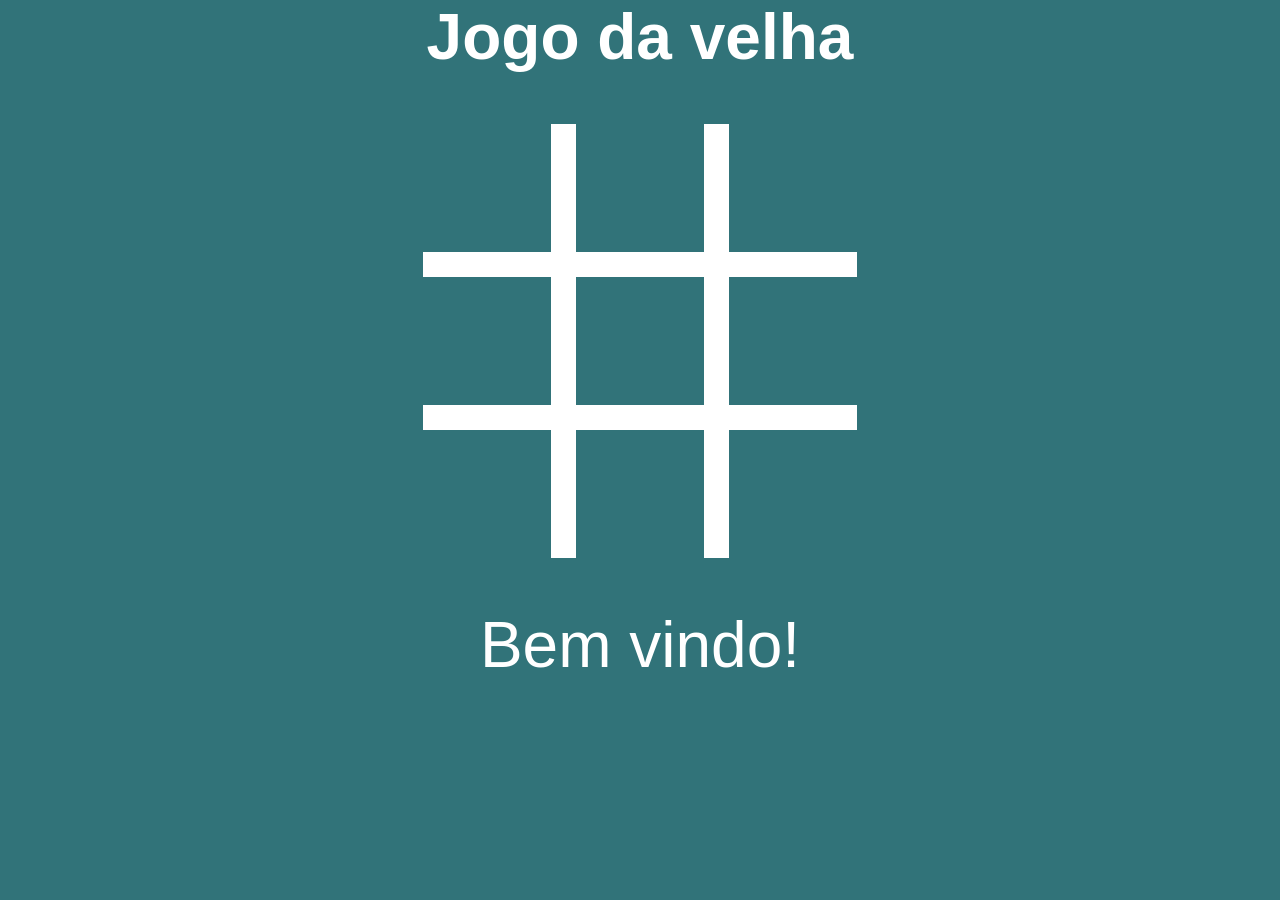
==== individuais/jogo da velha/index.html @ 76725f85 "Base pronta" ====
<!DOCTYPE html>
<html lang="en">
<head>
    <link rel="stylesheet" href="style.css">
    <script src="script.js"></script>
    <meta charset="UTF-8">
    <meta name="viewport" content="width=device-width, initial-scale=1.0">
    <title>Jogo da velha</title>
</head>
<body>
    <h1>Jogo da velha</h1>
    <table>
        <tbody>
            <tr class="cima">
                <td onclick="jogada(this.id, this.childNodes)" id="1" class="esquerda"><p class="teste"></p></td>
                <td onclick="jogada(this.id, this.childNodes)" id="2"><p class="teste"></p></td>
                <td onclick="jogada(this.id, this.childNodes)" id="3" class="direita"><p class="teste"></p></td>
            </tr>
            <tr>
                <td onclick="jogada(this.id, this.childNodes)" id="4" class="esquerda"><p class="teste"></p></td>
                <td onclick="jogada(this.id, this.childNodes)" id="5"><p class="teste"></p></td>
                <td onclick="jogada(this.id, this.childNodes)" id="6" class="direita"><p class="teste"></p></td>
            </tr>
            <tr class="baixo">
                <td onclick="jogada(this.id, this.childNodes)" id="7" class="esquerda"><p class="teste"></p></td>
                <td onclick="jogada(this.id, this.childNodes)" id="8"><p class="teste"></p></td>
                <td onclick="jogada(this.id, this.childNodes)" id="9" class="direita"><p class="teste"></p></td>
            </tr>
        </tbody>
    </table>
    <p id="frase">Bem vindo!</p>
</body>
</html>
---- individuais/jogo da velha/style.css ----
body {
    margin: 0px;
    background-color: #317379;

    font-family:  'Segoe UI', Tahoma, Geneva, Verdana, sans-serif;
}

h1 {
    color: white;
    font-size: 5vw;
    text-align: center;

    margin: 0px;
}

/* Mexendo com o CSS da tabela */
table {
    border-collapse: collapse; /* Junta as bordas */
    margin-top: 50px;

    display: flex;
    justify-content: center;
}

td {
    width: 10vw;
    height: 10vw;

    padding: 0;
}

.esquerda {
    border-right: 2vw solid white;
}

.direita {
    border-left: 2vw solid white;
}

.cima {
    border-bottom: 2vw solid white;
}

.baixo {
    border-top: 2vw solid white;
}

/* Finalizado o CSS da tabela */
#frase {
    color: white;
    font-size: 5vw;
    text-align: center;

    margin-top: 50px;
}

p.teste {

    display: flex;
    align-items: center;
    justify-content: center;

    color: white;
    font-size: 6vw;
    margin:0;
}
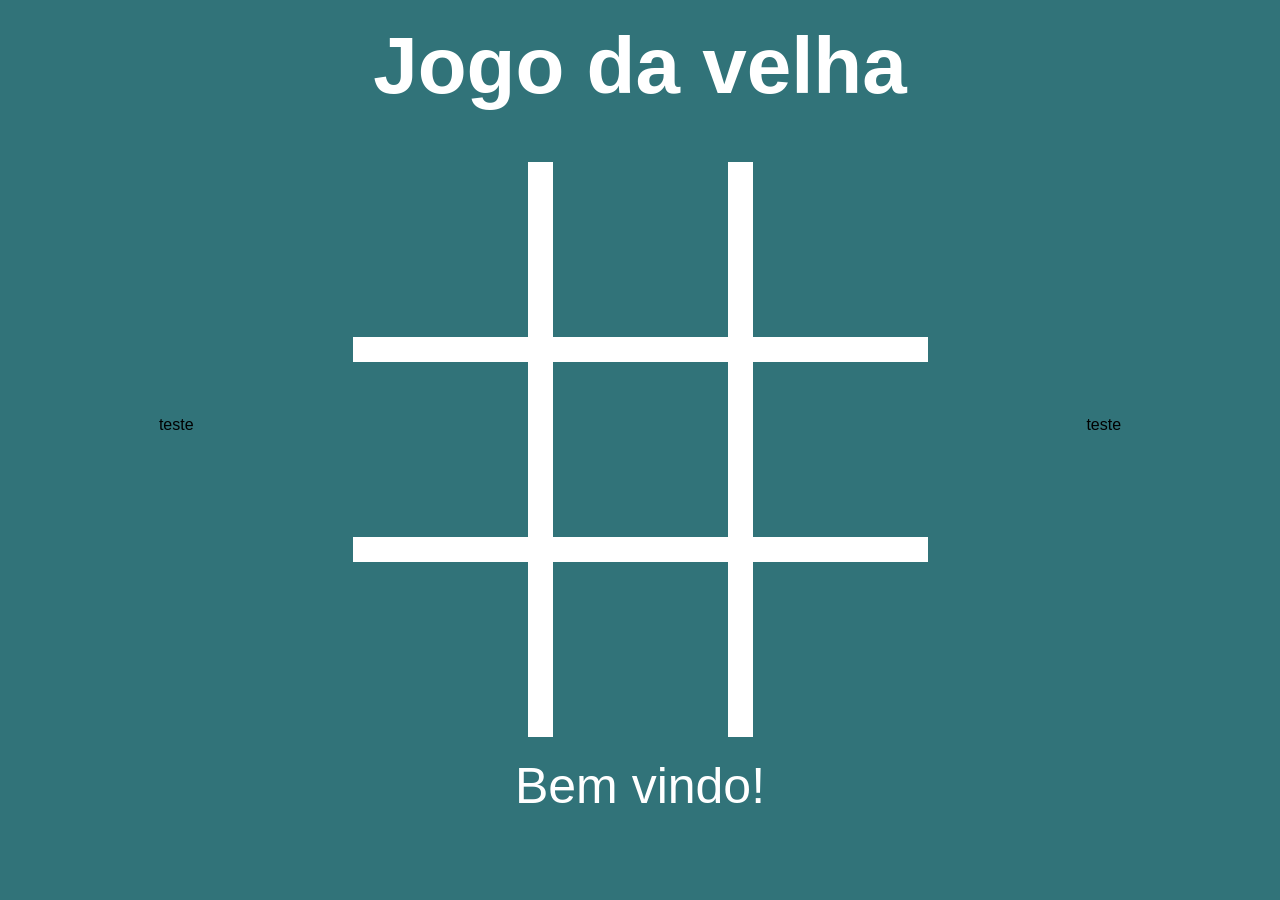
==== commit abab9c46: "teste" ====
--- a/individuais/jogo da velha/index.html
+++ b/individuais/jogo da velha/index.html
@@ -9,25 +9,35 @@
 </head>
 <body>
     <h1>Jogo da velha</h1>
-    <table>
-        <tbody>
-            <tr class="cima">
-                <td onclick="jogada(this.id, this.childNodes)" id="1" class="esquerda"><p class="teste"></p></td>
-                <td onclick="jogada(this.id, this.childNodes)" id="2"><p class="teste"></p></td>
-                <td onclick="jogada(this.id, this.childNodes)" id="3" class="direita"><p class="teste"></p></td>
-            </tr>
-            <tr>
-                <td onclick="jogada(this.id, this.childNodes)" id="4" class="esquerda"><p class="teste"></p></td>
-                <td onclick="jogada(this.id, this.childNodes)" id="5"><p class="teste"></p></td>
-                <td onclick="jogada(this.id, this.childNodes)" id="6" class="direita"><p class="teste"></p></td>
-            </tr>
-            <tr class="baixo">
-                <td onclick="jogada(this.id, this.childNodes)" id="7" class="esquerda"><p class="teste"></p></td>
-                <td onclick="jogada(this.id, this.childNodes)" id="8"><p class="teste"></p></td>
-                <td onclick="jogada(this.id, this.childNodes)" id="9" class="direita"><p class="teste"></p></td>
-            </tr>
-        </tbody>
-    </table>
+    <main>
+        <div> 
+            <p>teste</p>
+        </div>
+        <div>
+            <table>
+                <tbody>
+                    <tr class="cima">
+                        <td onclick="jogada(this.id, this.childNodes)" id="1" class="esquerda"><p class="teste"></p></td>
+                        <td onclick="jogada(this.id, this.childNodes)" id="2"><p class="teste"></p></td>
+                        <td onclick="jogada(this.id, this.childNodes)" id="3" class="direita"><p class="teste"></p></td>
+                    </tr>
+                    <tr>
+                        <td onclick="jogada(this.id, this.childNodes)" id="4" class="esquerda"><p class="teste"></p></td>
+                        <td onclick="jogada(this.id, this.childNodes)" id="5"><p class="teste"></p></td>
+                        <td onclick="jogada(this.id, this.childNodes)" id="6" class="direita"><p class="teste"></p></td>
+                    </tr>
+                    <tr class="baixo">
+                        <td onclick="jogada(this.id, this.childNodes)" id="7" class="esquerda"><p class="teste"></p></td>
+                        <td onclick="jogada(this.id, this.childNodes)" id="8"><p class="teste"></p></td>
+                        <td onclick="jogada(this.id, this.childNodes)" id="9" class="direita"><p class="teste"></p></td>
+                    </tr>
+                </tbody>
+            </table>
+        </div>
+        <div> 
+            <p>teste</p>
+        </div>
+    </main>
     <p id="frase">Bem vindo!</p>
 </body>
 </html>
--- a/individuais/jogo da velha/style.css
+++ b/individuais/jogo da velha/style.css
@@ -7,10 +7,16 @@
 
 h1 {
     color: white;
-    font-size: 5vw;
     text-align: center;
 
-    margin: 0px;
+    margin: 20px 0 0 0;
+}
+
+main{
+    display: flex;
+    flex-direction: row;
+    align-items: center;
+    justify-content: space-evenly;
 }
 
 /* Mexendo com o CSS da tabela */
@@ -18,14 +24,10 @@
     border-collapse: collapse; /* Junta as bordas */
     margin-top: 50px;
 
-    display: flex;
     justify-content: center;
 }
 
-td {
-    width: 10vw;
-    height: 10vw;
-
+td{
     padding: 0;
 }
 
@@ -48,19 +50,95 @@
 /* Finalizado o CSS da tabela */
 #frase {
     color: white;
-    font-size: 5vw;
     text-align: center;
 
-    margin-top: 50px;
+    margin-top: 20px;
 }
 
 p.teste {
-
     display: flex;
     align-items: center;
     justify-content: center;
 
     color: white;
-    font-size: 6vw;
     margin:0;
+}
+
+/* Responsividade */
+
+@media (min-width: 300px) {
+    td{
+        width: 100px;
+        height: 100px;
+    }
+    p.teste{
+        font-size: 40px;
+    }
+    h1 {
+        font-size: 30px;
+    }
+    #frase {
+        font-size: 20px;
+    }
+}
+
+@media (min-width: 600px) {
+    td {
+        width: 120px;
+        height: 120px;
+    }
+    p.teste{
+        font-size: 50px;
+    }
+    h1 {
+        font-size: 50px;
+    }
+    #frase {
+        font-size: 30px;
+    }
+}
+
+@media (min-width: 900px) {
+    td {
+        width: 120px;
+        height: 120px;
+    }
+    p.teste{
+        font-size: 60px;
+    }
+    h1 {
+        font-size: 60px;
+    }
+    #frase {
+        font-size: 40px;
+    }
+}
+
+@media (min-width: 1200px) {
+    td {
+        width: 175px;
+        height: 175px;
+    }
+    p.teste{
+        font-size: 70px;
+    }
+    h1 {
+        font-size: 80px;
+    }
+    #frase {
+        font-size: 50px;
+    }
+}
+
+.valor {
+    margin: 50px auto 0 auto;
+    display: block;
+
+    font-size: 20px;
+    background-color: #ffffff;
+    color: #317379;
+    border-radius: 10px;
+
+    padding: 8px;
+    border: 0;
 }
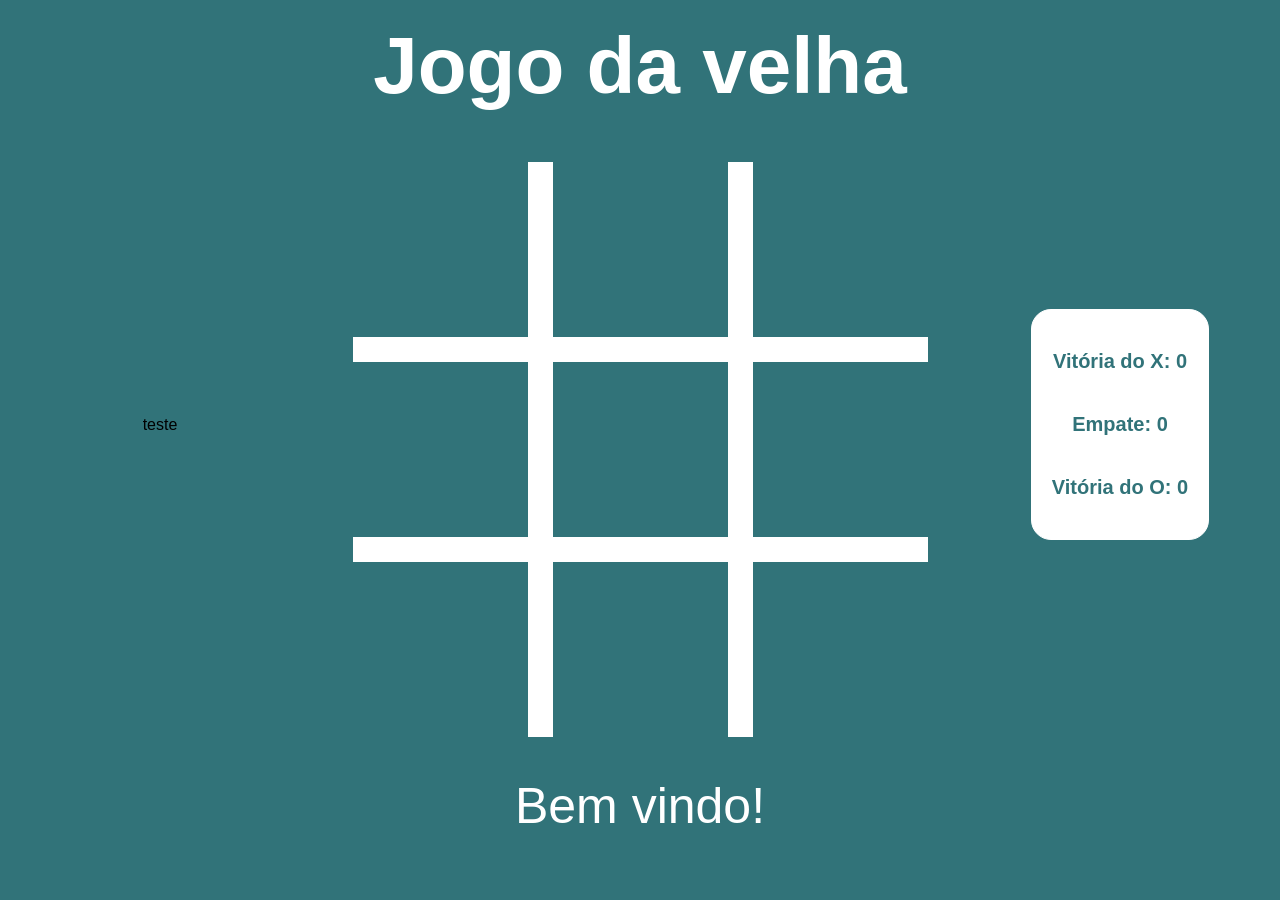
==== commit 468e747f: "Contador funcionando" ====
--- a/individuais/jogo da velha/index.html
+++ b/individuais/jogo da velha/index.html
@@ -10,32 +10,36 @@
 <body>
     <h1>Jogo da velha</h1>
     <main>
-        <div> 
+        <div id="primeira_parte"> 
             <p>teste</p>
         </div>
-        <div>
+        <div id="segunda_parte">
             <table>
                 <tbody>
                     <tr class="cima">
-                        <td onclick="jogada(this.id, this.childNodes)" id="1" class="esquerda"><p class="teste"></p></td>
-                        <td onclick="jogada(this.id, this.childNodes)" id="2"><p class="teste"></p></td>
-                        <td onclick="jogada(this.id, this.childNodes)" id="3" class="direita"><p class="teste"></p></td>
+                        <td id="1" class="esquerda"><p class="teste"></p></td>
+                        <td id="2"><p class="teste"></p></td>
+                        <td id="3" class="direita"><p class="teste"></p></td>
                     </tr>
                     <tr>
-                        <td onclick="jogada(this.id, this.childNodes)" id="4" class="esquerda"><p class="teste"></p></td>
-                        <td onclick="jogada(this.id, this.childNodes)" id="5"><p class="teste"></p></td>
-                        <td onclick="jogada(this.id, this.childNodes)" id="6" class="direita"><p class="teste"></p></td>
+                        <td id="4" class="esquerda"><p class="teste"></p></td>
+                        <td id="5"><p class="teste"></p></td>
+                        <td id="6" class="direita"><p class="teste"></p></td>
                     </tr>
                     <tr class="baixo">
-                        <td onclick="jogada(this.id, this.childNodes)" id="7" class="esquerda"><p class="teste"></p></td>
-                        <td onclick="jogada(this.id, this.childNodes)" id="8"><p class="teste"></p></td>
-                        <td onclick="jogada(this.id, this.childNodes)" id="9" class="direita"><p class="teste"></p></td>
+                        <td id="7" class="esquerda"><p class="teste"></p></td>
+                        <td id="8"><p class="teste"></p></td>
+                        <td id="9" class="direita"><p class="teste"></p></td>
                     </tr>
                 </tbody>
             </table>
         </div>
-        <div> 
-            <p>teste</p>
+        <div id="terceira_parte"> 
+            <div id="contador">
+                <p id="pontoX">Vitória do X: 0</p>
+                <p id="empate">Empate: 0</p>
+                <p id="pontoO">Vitória do O: 0 </p>
+            </div>
         </div>
     </main>
     <p id="frase">Bem vindo!</p>
--- a/individuais/jogo da velha/style.css
+++ b/individuais/jogo da velha/style.css
@@ -17,6 +17,24 @@
     flex-direction: row;
     align-items: center;
     justify-content: space-evenly;
+}
+
+main > div#primeira_parte {
+    width: 25%;
+    display: flex;
+    justify-content: center;
+}
+
+main > div#segunda_parte {
+    width: 50%;
+    display: flex;
+    justify-content: center;
+}
+
+main > div#terceira_parte {
+    width: 25%;
+    display: flex;
+    justify-content: center;
 }
 
 /* Mexendo com o CSS da tabela */
@@ -48,11 +66,30 @@
 }
 
 /* Finalizado o CSS da tabela */
+
+#contador{
+    background-color: #ffffff;
+    
+    display: flex;
+    flex-direction: column;
+    align-items: center;
+;
+    padding: 20px;
+    border: 1px solid white;
+    border-radius: 20px;
+}
+
+div#contador > p {
+    font-weight: bolder;
+    font-size: 20px;
+    color: #317379;
+}
+
 #frase {
     color: white;
     text-align: center;
 
-    margin-top: 20px;
+    margin-top: 40px;
 }
 
 p.teste {
@@ -130,8 +167,10 @@
     }
 }
 
-.valor {
-    margin: 50px auto 0 auto;
+.botaoEstilo {
+   cursor: pointer;
+   
+    margin: 30px auto 0 auto;
     display: block;
 
     font-size: 20px;
